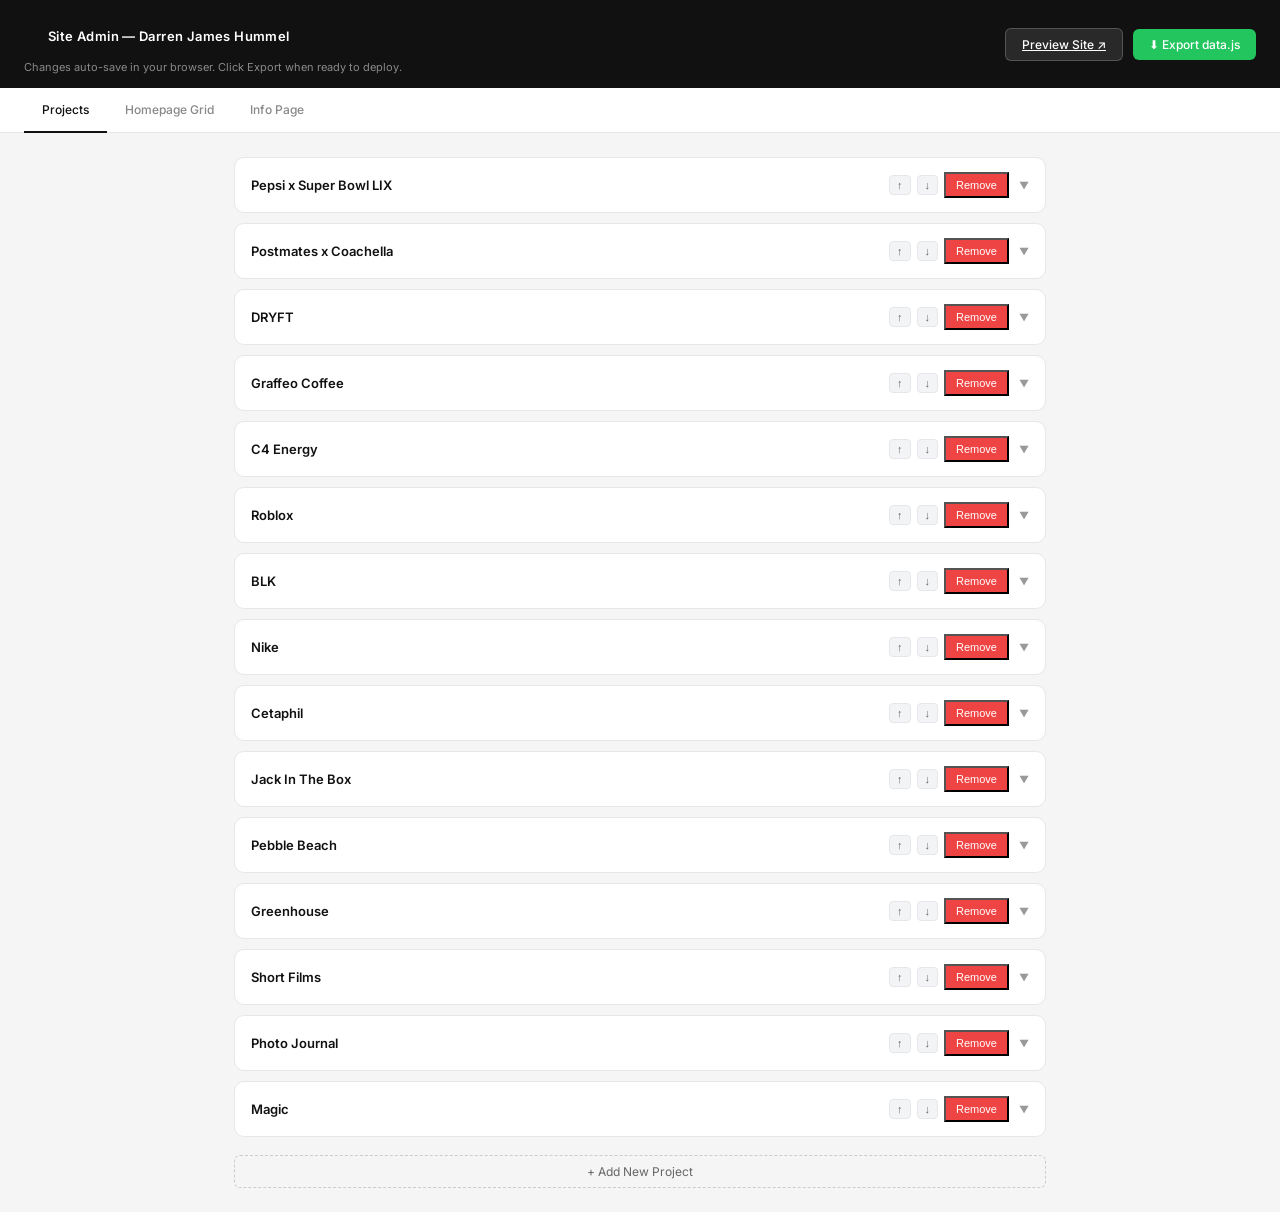
==== admin.html @ eee4a0dc "first upload" ====
<!DOCTYPE html>
<html lang="en">
<head>
  <meta charset="UTF-8">
  <meta name="viewport" content="width=device-width, initial-scale=1.0">
  <title>Site Admin — Darren James Hummel</title>
  <link href="https://fonts.googleapis.com/css2?family=Inter:wght@400;500;600&display=swap" rel="stylesheet">
  <style>
    *, *::before, *::after { box-sizing: border-box; margin: 0; padding: 0; }

    body {
      font-family: 'Inter', sans-serif;
      font-size: 13px;
      background: #f5f5f5;
      color: #111;
      min-height: 100vh;
    }

    /* ── HEADER ── */
    .admin-header {
      background: #111;
      color: #fff;
      padding: 14px 24px;
      display: flex;
      align-items: center;
      justify-content: space-between;
      position: sticky;
      top: 0;
      z-index: 100;
    }
    .admin-header h1 { font-size: 13px; font-weight: 600; letter-spacing: 0.03em; }
    .admin-header .tagline { font-size: 11px; opacity: 0.5; margin-top: 2px; }
    .header-actions { display: flex; gap: 10px; align-items: center; }

    .btn {
      padding: 8px 16px;
      border-radius: 6px;
      border: none;
      font: 500 12px 'Inter', sans-serif;
      cursor: pointer;
      transition: opacity 0.15s;
    }
    .btn:hover { opacity: 0.8; }
    .btn-primary { background: #fff; color: #111; }
    .btn-export { background: #22c55e; color: #fff; }
    .btn-danger { background: #ef4444; color: #fff; font-size: 11px; padding: 5px 10px; }
    .btn-ghost { background: rgba(255,255,255,0.1); color: #fff; border: 1px solid rgba(255,255,255,0.2); }
    .btn-sm { padding: 5px 12px; font-size: 11px; background: #e5e7eb; color: #111; border-radius: 5px; border: none; cursor: pointer; }
    .btn-sm:hover { background: #d1d5db; }
    .btn-add { background: none; border: 1px dashed #ccc; color: #666; border-radius: 6px; padding: 8px 14px; font: 12px 'Inter', sans-serif; cursor: pointer; width: 100%; margin-top: 8px; }
    .btn-add:hover { border-color: #999; color: #333; background: #f9f9f9; }

    /* ── SAVED INDICATOR ── */
    #save-status {
      font-size: 11px;
      color: #22c55e;
      opacity: 0;
      transition: opacity 0.4s;
    }
    #save-status.show { opacity: 1; }

    /* ── TABS ── */
    .tabs {
      background: #fff;
      border-bottom: 1px solid #e5e7eb;
      display: flex;
      padding: 0 24px;
    }
    .tab-btn {
      background: none;
      border: none;
      padding: 14px 18px;
      font: 500 12px 'Inter', sans-serif;
      color: #888;
      cursor: pointer;
      border-bottom: 2px solid transparent;
      margin-bottom: -1px;
    }
    .tab-btn.active { color: #111; border-bottom-color: #111; }
    .tab-btn:hover:not(.active) { color: #444; }

    /* ── CONTENT AREA ── */
    .tab-content { display: none; padding: 24px; max-width: 860px; margin: 0 auto; }
    .tab-content.active { display: block; }

    /* ── CARDS ── */
    .card {
      background: #fff;
      border: 1px solid #e5e7eb;
      border-radius: 10px;
      margin-bottom: 10px;
      overflow: hidden;
    }

    .card-header {
      padding: 14px 16px;
      display: flex;
      align-items: center;
      gap: 10px;
      cursor: pointer;
      user-select: none;
    }
    .card-header:hover { background: #fafafa; }
    .card-title { font-weight: 600; font-size: 13px; flex: 1; }
    .card-arrow { font-size: 10px; color: #999; transition: transform 0.2s; }
    .card.open .card-arrow { transform: rotate(180deg); }
    .card-body { display: none; padding: 16px; border-top: 1px solid #f0f0f0; }
    .card.open .card-body { display: block; }

    /* ── FORM FIELDS ── */
    .field { margin-bottom: 14px; }
    .field label {
      display: block;
      font-size: 11px;
      font-weight: 600;
      color: #666;
      text-transform: uppercase;
      letter-spacing: 0.05em;
      margin-bottom: 5px;
    }
    .field input[type="text"],
    .field input[type="email"],
    .field select,
    .field textarea {
      width: 100%;
      padding: 8px 10px;
      border: 1px solid #e5e7eb;
      border-radius: 6px;
      font: 13px 'Inter', sans-serif;
      color: #111;
      background: #fff;
      outline: none;
      transition: border-color 0.15s;
    }
    .field input:focus,
    .field select:focus,
    .field textarea:focus { border-color: #111; }
    .field textarea { resize: vertical; min-height: 72px; line-height: 1.5; }
    .field select { cursor: pointer; }
    .field .hint { font-size: 11px; color: #999; margin-top: 4px; }

    /* ── PARAGRAPH LIST ── */
    .para-row {
      display: flex;
      gap: 8px;
      align-items: flex-start;
      margin-bottom: 8px;
    }
    .para-row textarea { flex: 1; }
    .para-row .remove-btn {
      background: none; border: none; color: #ccc; font-size: 16px;
      cursor: pointer; padding: 6px; line-height: 1; flex-shrink: 0; margin-top: 2px;
    }
    .para-row .remove-btn:hover { color: #ef4444; }

    /* ── MEDIA LIST ── */
    .media-row {
      background: #f9f9f9;
      border: 1px solid #e5e7eb;
      border-radius: 8px;
      padding: 10px 12px;
      margin-bottom: 8px;
    }
    .media-row-top {
      display: grid;
      grid-template-columns: 110px 1fr auto;
      gap: 8px;
      align-items: center;
      margin-bottom: 6px;
    }
    .media-row-bottom {
      display: flex;
      align-items: center;
      gap: 8px;
    }
    .media-row-bottom label {
      display: flex;
      align-items: center;
      gap: 5px;
      font-size: 12px;
      font-weight: 400;
      color: #666;
      text-transform: none;
      letter-spacing: 0;
      cursor: pointer;
    }
    .media-preview {
      width: 48px;
      height: 48px;
      object-fit: cover;
      border-radius: 4px;
      display: block;
      background: #eee;
    }

    /* ── GRID ITEMS ── */
    .col-section { margin-bottom: 24px; }
    .col-label {
      font-size: 11px;
      font-weight: 600;
      text-transform: uppercase;
      letter-spacing: 0.05em;
      color: #666;
      margin-bottom: 10px;
      padding-bottom: 6px;
      border-bottom: 1px solid #e5e7eb;
    }

    .grid-item-row {
      background: #fff;
      border: 1px solid #e5e7eb;
      border-radius: 8px;
      padding: 10px 12px;
      margin-bottom: 8px;
      display: grid;
      grid-template-columns: 60px 1fr;
      gap: 12px;
      align-items: start;
    }
    .grid-item-preview {
      width: 60px;
      height: 60px;
      object-fit: cover;
      border-radius: 5px;
      background: #eee;
      display: block;
    }
    .grid-item-fields { display: flex; flex-direction: column; gap: 6px; }
    .grid-item-row-inline {
      display: grid;
      grid-template-columns: 80px 1fr;
      gap: 6px;
      align-items: center;
    }
    .grid-item-row-inline label {
      font-size: 11px;
      color: #999;
      font-weight: 500;
    }
    .grid-item-actions {
      display: flex;
      gap: 5px;
      margin-top: 4px;
    }

    /* ── INFO PAGE ── */
    .info-section { margin-bottom: 28px; }
    .section-title {
      font-size: 13px;
      font-weight: 600;
      margin-bottom: 12px;
      padding-bottom: 8px;
      border-bottom: 1px solid #e5e7eb;
    }

    /* ── MOVE BUTTONS ── */
    .move-btn {
      background: #f3f4f6;
      border: 1px solid #e5e7eb;
      border-radius: 4px;
      padding: 3px 7px;
      font-size: 11px;
      cursor: pointer;
      color: #666;
    }
    .move-btn:hover { background: #e5e7eb; }

    /* ── ADD NEW PROJECT AREA ── */
    .add-project-area {
      background: #fff;
      border: 2px dashed #e5e7eb;
      border-radius: 10px;
      padding: 20px;
      text-align: center;
      color: #999;
      margin-top: 8px;
    }

    /* ── SLUG HELPER ── */
    .slug-preview { font-size: 11px; color: #888; margin-top: 4px; }
    .slug-preview span { font-family: monospace; background: #f3f4f6; padding: 1px 5px; border-radius: 3px; }

    /* ── INLINE INPUT MINI ── */
    input.mini, select.mini {
      padding: 4px 7px;
      border: 1px solid #e5e7eb;
      border-radius: 5px;
      font: 12px 'Inter', sans-serif;
      color: #111;
      background: #fff;
      outline: none;
      width: 100%;
    }
    input.mini:focus, select.mini:focus { border-color: #111; }
  </style>
</head>
<body>

<!-- ── HEADER ── -->
<div class="admin-header">
  <div>
    <div class="admin-header h1" style="font-size:13px;font-weight:600;letter-spacing:0.03em">Site Admin — Darren James Hummel</div>
    <div class="tagline">Changes auto-save in your browser. Click Export when ready to deploy.</div>
  </div>
  <div class="header-actions">
    <span id="save-status">✓ Saved</span>
    <a href="index.html" target="_blank" class="btn btn-ghost">Preview Site ↗</a>
    <button class="btn btn-export" onclick="exportData()">⬇ Export data.js</button>
  </div>
</div>

<!-- ── TABS ── -->
<div class="tabs">
  <button class="tab-btn active" onclick="switchTab('projects')">Projects</button>
  <button class="tab-btn" onclick="switchTab('grid')">Homepage Grid</button>
  <button class="tab-btn" onclick="switchTab('info')">Info Page</button>
</div>

<!-- ── PROJECTS TAB ── -->
<div class="tab-content active" id="tab-projects">
  <div id="projects-list"></div>
  <button class="btn-add" onclick="addProject()">+ Add New Project</button>
</div>

<!-- ── GRID TAB ── -->
<div class="tab-content" id="tab-grid">
  <p style="font-size:12px;color:#888;margin-bottom:20px">
    Each thumbnail has a column (1, 2, or 3). Items in each column stack top-to-bottom in the order listed.
    Use ↑ ↓ to reorder within a column, or change the Column number to move it.
  </p>
  <div id="grid-list"></div>
  <button class="btn-add" onclick="addGridItem()">+ Add New Thumbnail</button>
</div>

<!-- ── INFO TAB ── -->
<div class="tab-content" id="tab-info">
  <div class="info-section">
    <div class="section-title">Bio Paragraphs</div>
    <div id="bio-list"></div>
    <button class="btn-add" onclick="addBioParagraph()">+ Add Paragraph</button>
  </div>
  <div class="info-section">
    <div class="section-title">Profile Photo</div>
    <div class="field">
      <input type="text" id="info-photo" placeholder="./assets/your-photo.jpg  or  https://..." oninput="autoSave()">
    </div>
    <div style="font-size:11px;opacity:0.5;margin-top:4px">Drop a photo in your assets/ folder and reference it here, or paste any image URL.</div>
  </div>
  <div class="info-section">
    <div class="section-title">Contact Email</div>
    <div class="field">
      <input type="email" id="info-email" placeholder="your@email.com" oninput="autoSave()">
    </div>
  </div>
</div>

<!-- Load site data -->
<script src="data.js"></script>

<script>
// ================================================================
//  ADMIN STATE — always loaded directly from data.js
// ================================================================

// Deep clone helper
function clone(obj) { return JSON.parse(JSON.stringify(obj)); }

// Always load fresh from data.js globals — no localStorage
let state = {
  projects: clone(PROJECTS),
  gridItems: clone(GRID_ITEMS),
  info: clone(INFO)
};

// Auto-save indicator only (no localStorage)
let saveTimer;
function autoSave() {
  clearTimeout(saveTimer);
  saveTimer = setTimeout(() => {
    collectState();
    const el = document.getElementById('save-status');
    el.classList.add('show');
    setTimeout(() => el.classList.remove('show'), 1500);
  }, 600);
}

// Collect current form values into state
function collectState() {
  // Projects
  state.projects = [];
  document.querySelectorAll('.project-card').forEach(card => {
    const idx = parseInt(card.dataset.idx);
    const proj = {
      slug: card.querySelector('.p-slug').value.trim(),
      title: card.querySelector('.p-title').value.trim(),
      credits: card.querySelector('.p-credits').value.trim() || null,
      description: [],
      media: []
    };
    card.querySelectorAll('.para-textarea').forEach(ta => {
      if (ta.value.trim()) proj.description.push(ta.value.trim());
    });
    card.querySelectorAll('.media-row').forEach(row => {
      const item = {
        type: row.querySelector('.m-type').value,
        src: row.querySelector('.m-src').value.trim()
      };
      const portraitCb = row.querySelector('.m-portrait');
      if (portraitCb && portraitCb.checked) item.portrait = true;
      if (item.src) proj.media.push(item);
    });
    state.projects.push(proj);
  });

  // Grid items
  state.gridItems = [];
  document.querySelectorAll('.grid-item-row').forEach(row => {
    const item = {
      col: parseInt(row.querySelector('.gi-col').value),
      type: row.querySelector('.gi-type').value,
      src: row.querySelector('.gi-src').value.trim(),
      project: row.querySelector('.gi-project').value || null
    };
    if (item.src) state.gridItems.push(item);
  });

  // Info
  state.info = {
    photo: document.getElementById('info-photo').value.trim(),
    bio: [],
    email: document.getElementById('info-email').value.trim()
  };
  document.querySelectorAll('.bio-textarea').forEach(ta => {
    if (ta.value.trim()) state.info.bio.push(ta.value.trim());
  });
}


// ================================================================
//  TABS
// ================================================================

function switchTab(name) {
  document.querySelectorAll('.tab-btn').forEach((b, i) => {
    b.classList.toggle('active', ['projects','grid','info'][i] === name);
  });
  document.querySelectorAll('.tab-content').forEach(el => el.classList.remove('active'));
  document.getElementById('tab-' + name).classList.add('active');
}


// ================================================================
//  PROJECTS RENDERER
// ================================================================

function renderProjects() {
  const list = document.getElementById('projects-list');
  list.innerHTML = '';
  state.projects.forEach((p, i) => {
    list.appendChild(buildProjectCard(p, i));
  });
}

function buildProjectCard(p, i) {
  const card = document.createElement('div');
  card.className = 'card';
  card.dataset.idx = i;

  const slugified = (p.title || '').replace(/\s+/g, '-');

  card.innerHTML = `
    <div class="card-header" onclick="toggleCard(this)">
      <div class="card-title">${p.title || 'Untitled Project'}</div>
      <div style="display:flex;gap:6px;align-items:center" onclick="event.stopPropagation()">
        <button class="move-btn" onclick="moveProject(${i}, -1)">↑</button>
        <button class="move-btn" onclick="moveProject(${i}, 1)">↓</button>
        <button class="btn-danger" onclick="deleteProject(${i})">Remove</button>
      </div>
      <span class="card-arrow">▼</span>
    </div>
    <div class="card-body">

      <div class="field">
        <label>Project Title</label>
        <input type="text" class="p-title" value="${esc(p.title)}" placeholder="e.g. Nike Jordan"
          oninput="this.closest('.card').querySelector('.card-title').textContent=this.value||'Untitled'; autoSave()">
      </div>

      <div class="field">
        <label>URL Slug</label>
        <input type="text" class="p-slug" value="${esc(p.slug)}" placeholder="e.g. Nike-Jordan"
          oninput="autoSave()">
        <div class="hint">Used in the browser address bar. No spaces — use dashes. Example: <code>Pepsi-x-Super-Bowl-LIX</code></div>
      </div>

      <div class="field">
        <label>Credits <span style="font-weight:400;text-transform:none">(optional)</span></label>
        <input type="text" class="p-credits" value="${esc(p.credits || '')}" placeholder="Director: Darren Hummel · DP: ..."
          oninput="autoSave()">
      </div>

      <div class="field">
        <label>Description Paragraphs</label>
        <div class="para-list">
          ${(p.description || []).map(para => paraRow(para)).join('')}
        </div>
        <button class="btn-add" style="margin-top:6px" onclick="addParagraph(this)">+ Add Paragraph</button>
      </div>

      <div class="field">
        <label>Media on Project Page</label>
        <div class="hint" style="margin-bottom:8px">Add videos (Vimeo embed link), images, or MP4s. These appear in a grid below your description.</div>
        <div class="media-list">
          ${(p.media || []).map(m => mediaRow(m)).join('')}
        </div>
        <button class="btn-add" onclick="addMedia(this)">+ Add Media Item</button>
      </div>

    </div>`;

  // Wire up change listeners for dynamically added elements
  card.querySelectorAll('input,textarea,select').forEach(el => {
    el.addEventListener('input', autoSave);
    el.addEventListener('change', autoSave);
  });

  return card;
}

function paraRow(text) {
  return `<div class="para-row">
    <textarea class="para-textarea" rows="3" placeholder="Paragraph text..." oninput="autoSave()">${esc(text)}</textarea>
    <button class="remove-btn" onclick="this.closest('.para-row').remove(); autoSave()">×</button>
  </div>`;
}

function mediaRow(m) {
  const isEmbed = m.type === 'vimeo' || m.type === 'youtube';
  const portraitChecked = m.portrait ? 'checked' : '';
  const srcLabel = m.type === 'vimeo'
    ? 'https://player.vimeo.com/video/YOUR_ID'
    : m.type === 'youtube'
    ? 'https://www.youtube.com/embed/VIDEO_ID'
    : 'https://... or ./assets/file.mp4';

  return `<div class="media-row">
    <div class="media-row-top">
      <select class="m-type" onchange="updateMediaRow(this); autoSave()">
        <option value="image" ${m.type==='image'?'selected':''}>Image</option>
        <option value="video" ${m.type==='video'?'selected':''}>Video (MP4)</option>
        <option value="vimeo" ${m.type==='vimeo'?'selected':''}>Vimeo</option>
        <option value="youtube" ${m.type==='youtube'?'selected':''}>YouTube</option>
      </select>
      <input type="text" class="m-src" value="${esc(m.src||'')}" placeholder="${srcLabel}" oninput="autoSave()">
      <button class="remove-btn" onclick="this.closest('.media-row').remove(); autoSave()">×</button>
    </div>
    <div class="media-row-bottom">
      <label><input type="checkbox" class="m-portrait" ${portraitChecked} onchange="autoSave()"> Portrait / vertical video (9:16)</label>
    </div>
  </div>`;
}

function updateMediaRow(sel) {
  const row = sel.closest('.media-row');
  const srcInput = row.querySelector('.m-src');
  const placeholders = {
    image: 'https://... image URL or ./assets/photo.jpg',
    video: 'https://... or ./assets/clip.mp4',
    vimeo: 'https://player.vimeo.com/video/YOUR_VIDEO_ID',
    youtube: 'https://www.youtube.com/embed/VIDEO_ID'
  };
  srcInput.placeholder = placeholders[sel.value] || '';
}

function addParagraph(btn) {
  const list = btn.previousElementSibling;
  const div = document.createElement('div');
  div.innerHTML = paraRow('');
  list.appendChild(div.firstElementChild);
  autoSave();
}

function addMedia(btn) {
  const list = btn.previousElementSibling;
  const div = document.createElement('div');
  div.innerHTML = mediaRow({ type: 'vimeo', src: '' });
  list.appendChild(div.firstElementChild);
  autoSave();
}

function toggleCard(header) {
  header.closest('.card').classList.toggle('open');
}

function moveProject(i, dir) {
  collectState();
  const j = i + dir;
  if (j < 0 || j >= state.projects.length) return;
  [state.projects[i], state.projects[j]] = [state.projects[j], state.projects[i]];
  autoSave();
  renderProjects();
}

function deleteProject(i) {
  if (!confirm('Remove "' + state.projects[i].title + '"? This cannot be undone.')) return;
  collectState();
  state.projects.splice(i, 1);
  autoSave();
  renderProjects();
}

function addProject() {
  collectState();
  state.projects.push({
    slug: 'new-project-' + Date.now(),
    title: 'New Project',
    credits: null,
    description: [''],
    media: []
  });
  renderProjects();
  // Open the new card
  const cards = document.querySelectorAll('.project-card');
  // actually the cards have class 'card' in the DOM
  const allCards = document.querySelectorAll('#projects-list .card');
  const last = allCards[allCards.length - 1];
  if (last) { last.classList.add('open'); last.scrollIntoView({ behavior: 'smooth', block: 'center' }); }
  autoSave();
}

// Make sure renderProjects marks cards with class
function renderProjects() {
  const list = document.getElementById('projects-list');
  list.innerHTML = '';
  state.projects.forEach((p, i) => {
    const card = buildProjectCard(p, i);
    card.classList.add('project-card');
    list.appendChild(card);
  });
}


// ================================================================
//  GRID RENDERER
// ================================================================

function renderGrid() {
  const list = document.getElementById('grid-list');
  list.innerHTML = '';

  const byCol = { 1: [], 2: [], 3: [] };
  state.gridItems.forEach((item, i) => {
    const col = item.col || 1;
    if (!byCol[col]) byCol[col] = [];
    byCol[col].push({ item, globalIdx: i });
  });

  [1, 2, 3].forEach(col => {
    const section = document.createElement('div');
    section.className = 'col-section';
    section.innerHTML = `<div class="col-label">Column ${col}</div>`;

    const items = byCol[col] || [];
    items.forEach(({ item, globalIdx }, colPos) => {
      section.appendChild(buildGridRow(item, globalIdx, col, colPos, items.length));
    });

    list.appendChild(section);
  });
}

function buildGridRow(item, globalIdx, col, colPos, colTotal) {
  const projectOptions = state.projects.map(p =>
    `<option value="${esc(p.slug)}" ${item.project===p.slug?'selected':''}>${esc(p.title)}</option>`
  ).join('');

  const row = document.createElement('div');
  row.className = 'grid-item-row';
  row.dataset.gidx = globalIdx;

  const isVideo = item.type === 'video';
  const preview = isVideo
    ? `<video src="${esc(item.src)}" muted style="width:60px;height:60px;object-fit:cover;border-radius:5px;display:block;background:#eee"></video>`
    : `<img class="grid-item-preview" src="${esc(item.src)}" alt="" onerror="this.style.background='#ddd'">`;

  row.innerHTML = `
    ${preview}
    <div class="grid-item-fields">
      <div class="grid-item-row-inline">
        <label>Source URL</label>
        <input class="mini gi-src" type="text" value="${esc(item.src)}" placeholder="https://... or ./assets/clip.mp4" oninput="updateGridPreview(this); autoSave()">
      </div>
      <div class="grid-item-row-inline">
        <label>Links to</label>
        <select class="mini gi-project" onchange="autoSave()">
          <option value="">— no link —</option>
          ${projectOptions}
        </select>
      </div>
      <div class="grid-item-row-inline">
        <label>Type</label>
        <select class="mini gi-type" onchange="autoSave()">
          <option value="image" ${item.type==='image'?'selected':''}>Image / GIF</option>
          <option value="video" ${item.type==='video'?'selected':''}>Video (MP4 loop)</option>
        </select>
      </div>
      <div class="grid-item-row-inline">
        <label>Column</label>
        <select class="mini gi-col" onchange="collectState(); autoSave(); renderGrid()">
          <option value="1" ${col===1?'selected':''}>Column 1</option>
          <option value="2" ${col===2?'selected':''}>Column 2</option>
          <option value="3" ${col===3?'selected':''}>Column 3</option>
        </select>
      </div>
      <div class="grid-item-actions">
        ${colPos > 0 ? `<button class="move-btn" onclick="moveGridItem(${globalIdx}, -1)">↑</button>` : ''}
        ${colPos < colTotal-1 ? `<button class="move-btn" onclick="moveGridItem(${globalIdx}, 1)">↓</button>` : ''}
        <button class="btn-sm" style="background:#fee2e2;color:#ef4444" onclick="deleteGridItem(${globalIdx})">Remove</button>
      </div>
    </div>`;

  return row;
}

function updateGridPreview(input) {
  const row = input.closest('.grid-item-row');
  const preview = row.querySelector('img, video');
  if (preview) preview.src = input.value;
}

function moveGridItem(globalIdx, dir) {
  collectState();
  const item = state.gridItems[globalIdx];
  const col = item.col || 1;
  // Get all items in same column, in order
  const colItems = state.gridItems.map((it, i) => ({ it, i })).filter(x => (x.it.col||1) === col);
  const posInCol = colItems.findIndex(x => x.i === globalIdx);
  const swapPos = posInCol + dir;
  if (swapPos < 0 || swapPos >= colItems.length) return;
  const swapGlobalIdx = colItems[swapPos].i;
  [state.gridItems[globalIdx], state.gridItems[swapGlobalIdx]] = [state.gridItems[swapGlobalIdx], state.gridItems[globalIdx]];
  autoSave();
  renderGrid();
}

function deleteGridItem(globalIdx) {
  if (!confirm('Remove this thumbnail from the grid?')) return;
  collectState();
  state.gridItems.splice(globalIdx, 1);
  autoSave();
  renderGrid();
}

function addGridItem() {
  collectState();
  state.gridItems.push({ col: 1, type: 'image', src: '', project: null });
  autoSave();
  renderGrid();
  // Scroll to new item in col 1
  const colSections = document.querySelectorAll('.col-section');
  if (colSections[0]) colSections[0].scrollIntoView({ behavior: 'smooth', block: 'end' });
}


// ================================================================
//  INFO RENDERER
// ================================================================

function renderInfo() {
  document.getElementById('info-photo').value = state.info.photo || '';
  document.getElementById('info-email').value = state.info.email || '';
  const bioList = document.getElementById('bio-list');
  bioList.innerHTML = '';
  (state.info.bio || []).forEach(para => {
    const div = document.createElement('div');
    div.innerHTML = `<div class="para-row">
      <textarea class="bio-textarea" rows="3" oninput="autoSave()">${esc(para)}</textarea>
      <button class="remove-btn" onclick="this.closest('.para-row').remove(); autoSave()">×</button>
    </div>`;
    bioList.appendChild(div.firstElementChild);
  });
}

function addBioParagraph() {
  const list = document.getElementById('bio-list');
  const div = document.createElement('div');
  div.innerHTML = `<div class="para-row">
    <textarea class="bio-textarea" rows="3" placeholder="Bio paragraph..." oninput="autoSave()"></textarea>
    <button class="remove-btn" onclick="this.closest('.para-row').remove(); autoSave()">×</button>
  </div>`;
  list.appendChild(div.firstElementChild);
  autoSave();
}


// ================================================================
//  EXPORT
// ================================================================

function exportData() {
  collectState();

  const js = `// ================================================================
//  DARREN JAMES HUMMEL — SITE DATA
//  Managed via admin.html. Last exported: ${new Date().toLocaleString()}
// ================================================================

const PROJECTS = ${JSON.stringify(state.projects, null, 2)};

const GRID_ITEMS = ${JSON.stringify(state.gridItems, null, 2)};

const INFO = ${JSON.stringify(state.info, null, 2)};
`;

  const blob = new Blob([js], { type: 'application/javascript' });
  const a = document.createElement('a');
  a.href = URL.createObjectURL(blob);
  a.download = 'data.js';
  a.click();
  URL.revokeObjectURL(a.href);

  // (no localStorage — data.js is the single source of truth)
}


// ================================================================
//  HELPERS
// ================================================================

function esc(str) {
  if (str == null) return '';
  return String(str)
    .replace(/&/g, '&amp;')
    .replace(/"/g, '&quot;')
    .replace(/</g, '&lt;')
    .replace(/>/g, '&gt;');
}


// ================================================================
//  INIT
// ================================================================

renderProjects();
renderGrid();
renderInfo();

// Warn before closing with unsaved changes
window.addEventListener('beforeunload', e => {
  collectState();
  // simple check: if state differs from last exported
  // (we always save to localStorage so this is mainly a reminder)
});
</script>
</body>
</html>
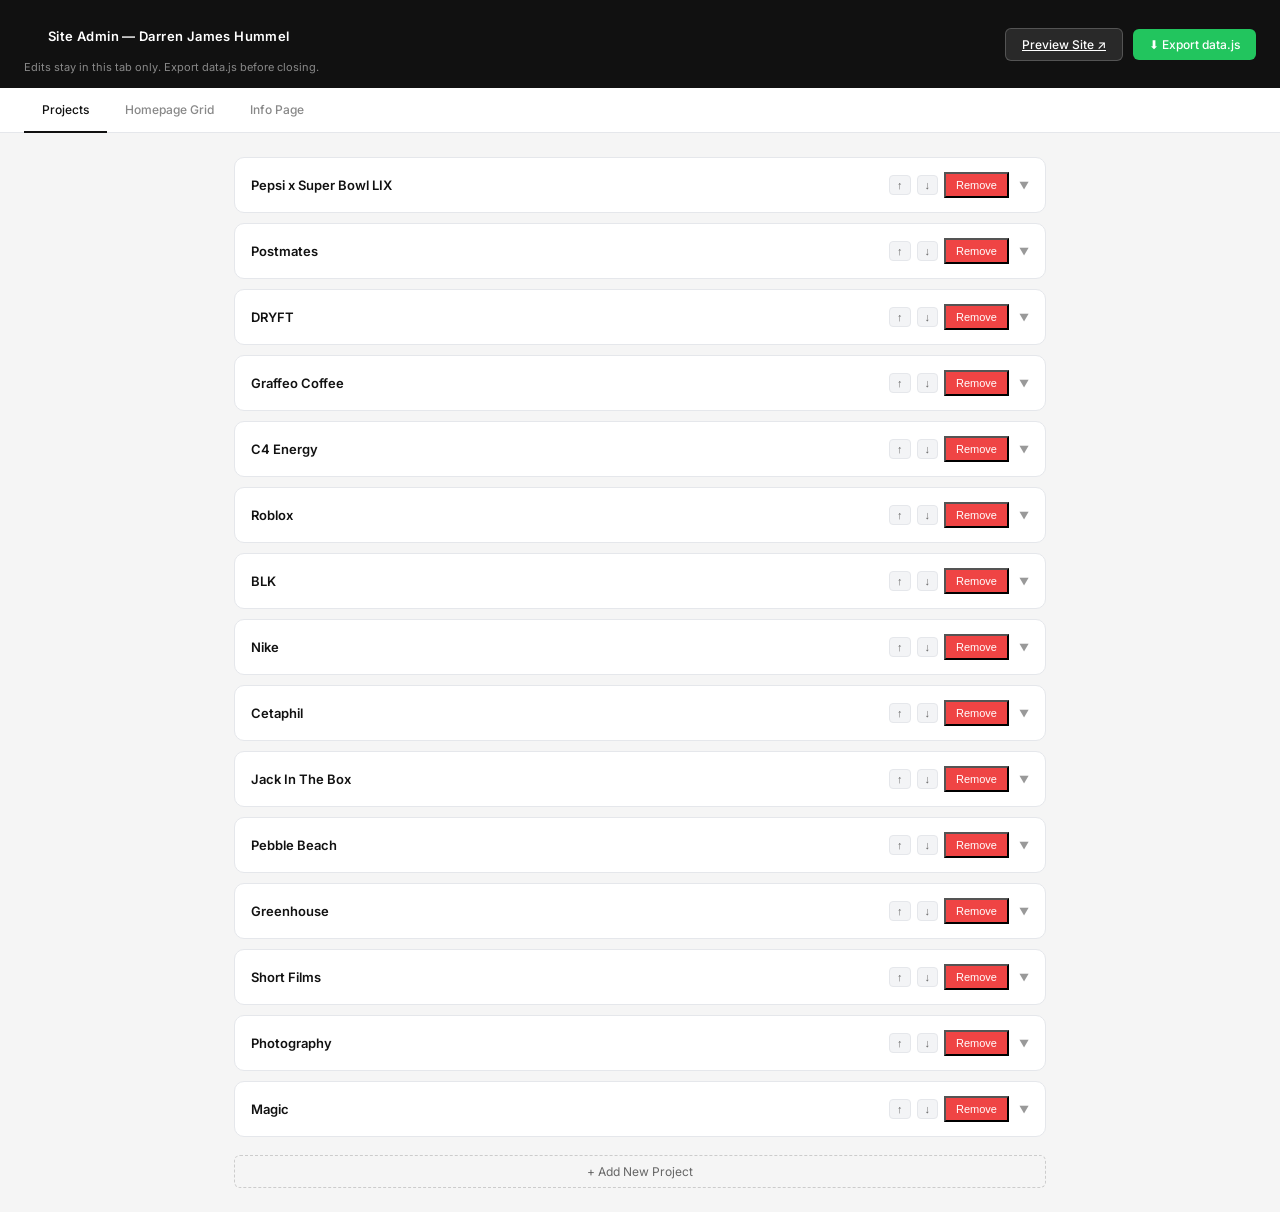
==== commit 3aad187b: "Publish redesigned Magic page and updated bio photo" ====
--- a/admin.html
+++ b/admin.html
@@ -300,10 +300,10 @@
 <div class="admin-header">
   <div>
     <div class="admin-header h1" style="font-size:13px;font-weight:600;letter-spacing:0.03em">Site Admin — Darren James Hummel</div>
-    <div class="tagline">Changes auto-save in your browser. Click Export when ready to deploy.</div>
+    <div class="tagline">Edits stay in this tab only. Export data.js before closing.</div>
   </div>
   <div class="header-actions">
-    <span id="save-status">✓ Saved</span>
+    <span id="save-status">✓ Updated in this tab — export to keep</span>
     <a href="index.html" target="_blank" class="btn btn-ghost">Preview Site ↗</a>
     <button class="btn btn-export" onclick="exportData()">⬇ Export data.js</button>
   </div>
@@ -374,7 +374,9 @@
 
 // Auto-save indicator only (no localStorage)
 let saveTimer;
+let hasUnexportedEdits = false;
 function autoSave() {
+  hasUnexportedEdits = true;
   clearTimeout(saveTimer);
   saveTimer = setTimeout(() => {
     collectState();
@@ -387,10 +389,12 @@
 // Collect current form values into state
 function collectState() {
   // Projects
+  const previousProjects = state.projects;
   state.projects = [];
   document.querySelectorAll('.project-card').forEach(card => {
     const idx = parseInt(card.dataset.idx);
     const proj = {
+      ...clone(previousProjects[idx] || {}),
       slug: card.querySelector('.p-slug').value.trim(),
       title: card.querySelector('.p-title').value.trim(),
       credits: card.querySelector('.p-credits').value.trim() || null,
@@ -402,13 +406,26 @@
     });
     card.querySelectorAll('.media-row').forEach(row => {
       const item = {
+        ...clone((previousProjects[idx]?.media || []).find(m => m.src === row.querySelector('.m-src').value.trim()) || {}),
         type: row.querySelector('.m-type').value,
         src: row.querySelector('.m-src').value.trim()
       };
       const portraitCb = row.querySelector('.m-portrait');
-      if (portraitCb && portraitCb.checked) item.portrait = true;
+      if (portraitCb) { if (portraitCb.checked) item.portrait = true; else delete item.portrait; }
       if (item.src) proj.media.push(item);
     });
+    const magicEditor = card.querySelector('.magic-editor');
+    if (magicEditor && proj.magic) {
+      proj.magic.intro = magicEditor.querySelector('.magic-intro-text').value;
+      proj.magic.archiveText = magicEditor.querySelector('.magic-archive-text').value;
+      const montageRow = magicEditor.querySelector('.magic-montage-editor');
+      if(montageRow && proj.magic.montage) ['title','src','loop','poster','length'].forEach(key => proj.magic.montage[key] = montageRow.querySelector('[data-key="'+key+'"]').value.trim());
+      proj.magic.films = [...magicEditor.querySelectorAll('.magic-film-editor')].map(row => {
+        const f = clone(proj.magic.films[Number(row.dataset.filmIndex)]);
+        ['title','description','src','loop','poster','length'].forEach(key => f[key] = row.querySelector('[data-key="'+key+'"]').value.trim());
+        return f;
+      });
+    }
     state.projects.push(proj);
   });
 
@@ -461,6 +478,15 @@
   });
 }
 
+function magicFields(magic) {
+  return `<div class="magic-editor"><h3 style="margin:25px 0 12px">Magic story & films</h3>
+    <p class="hint" style="margin-bottom:15px">These fields power the custom Magic page. The montage opens the page; the last individual film is the archive. Use the fields below for Magic rather than the generic media list.</p>
+    <div class="field"><label>Introduction</label><textarea class="magic-intro-text">${esc(magic.intro)}</textarea></div>
+    <div class="field"><label>Archive story</label><textarea class="magic-archive-text">${esc(magic.archiveText)}</textarea></div>
+    ${magic.montage ? `<div class="magic-montage-editor" style="border-top:1px solid #ddd;padding-top:15px"><h4 style="margin-bottom:12px">Opening montage</h4>${['title','src','loop','poster','length'].map(key=>`<div class="field"><label>${{title:'Title',src:'Full montage path',loop:'Silent montage preview',poster:'Poster image path',length:'Display duration'}[key]}</label><input data-key="${key}" value="${esc(magic.montage[key])}"></div>`).join('')}</div>` : ''}
+    ${magic.films.map((f,i)=>`<div class="magic-film-editor" data-film-index="${i}" style="border-top:1px solid #ddd;padding-top:15px"><h4 style="margin-bottom:12px">Film ${i+1}</h4>${['title','description','src','loop','poster','length'].map(key=>`<div class="field"><label>${{title:'Title',description:'Caption',src:'Full film path',loop:'Silent preview path',poster:'Poster image path',length:'Display duration'}[key]}</label><input data-key="${key}" value="${esc(f[key])}"></div>`).join('')}</div>`).join('')}</div>`;
+}
+
 function buildProjectCard(p, i) {
   const card = document.createElement('div');
   card.className = 'card';
@@ -507,6 +533,7 @@
         <button class="btn-add" style="margin-top:6px" onclick="addParagraph(this)">+ Add Paragraph</button>
       </div>
 
+      ${p.magic ? magicFields(p.magic) : ''}
       <div class="field">
         <label>Media on Project Page</label>
         <div class="hint" style="margin-bottom:8px">Add videos (Vimeo embed link), images, or MP4s. These appear in a grid below your description.</div>
@@ -819,7 +846,8 @@
   a.click();
   URL.revokeObjectURL(a.href);
 
-  // (no localStorage — data.js is the single source of truth)
+  hasUnexportedEdits = false;
+  // data.js is the single source of truth.
 }
 
 
@@ -847,9 +875,7 @@
 
 // Warn before closing with unsaved changes
 window.addEventListener('beforeunload', e => {
-  collectState();
-  // simple check: if state differs from last exported
-  // (we always save to localStorage so this is mainly a reminder)
+  if (hasUnexportedEdits) { e.preventDefault(); e.returnValue = ''; }
 });
 </script>
 </body>
